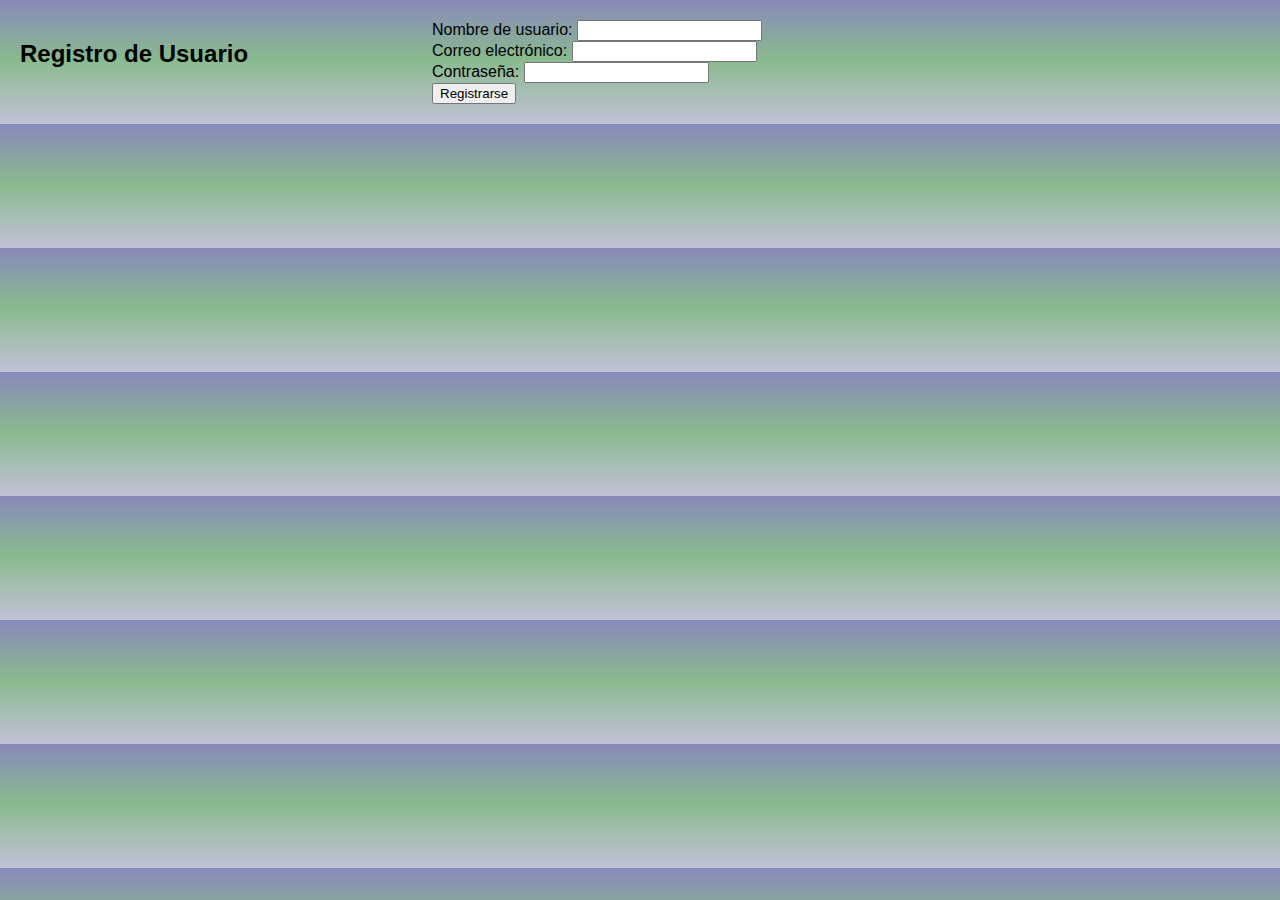
==== registro_usuario.html @ 465cb696 "saco carpetas y dejo afuera archivos" ====
<!DOCTYPE html>
<html lang="es">
<head>
  <meta charset="UTF-8">
  <meta name="viewport" content="width=device-width, initial-scale=1.0">
  <title>Registro de Usuario</title>
  <link rel="stylesheet" href="/estilo.css">
  <link rel="stylesheet" href="/estilos_generales.css">
</head>
<body>
  <div class="container">
  
    <h2>Registro de Usuario</h2>
    <form id="registration-form">
      <div class="form-group">
        <label for="username">Nombre de usuario:</label>
        <input type="text" id="username" name="username" required>
      </div>
      <div class="form-group">
        <label for="email">Correo electrónico:</label>
        <input type="email" id="email" name="email" required>
      </div>
      <div class="form-group">
        <label for="password">Contraseña:</label>
        <input type="password" id="password" name="password" required>
      </div>
      <button type="submit">Registrarse</button>
    </form>
    <div id="message" class="hidden"></div>
  </div>

  <script src="/script_registro.js"></script>
</body>
</html>
---- estilo.css ----
main{
    margin: 0 auto;
    max-width: 80%;
  }
  header {
    background-image: linear-gradient(to top, #48c6ef 0%, #6f86d6 100%);
    color: #fff;
    padding: 20px;
    text-align: center;
  }
  
  nav ul {
    list-style-type: none;
    padding: 0;
  }
  
  nav ul li {
    display: inline;
    margin-right: 20px;
  }
  
  nav ul li a {
    color: #fff;
    text-decoration: none;
  }
  
  .container {
    max-width:95%;
    display: grid;
    grid-template-columns: repeat(auto-fit, minmax(222px, 1fr));
    gap: 20px;
    padding: 20px;
  }
  
  .movie-card {
    position: relative;

   
    border-radius: 8px;
    overflow: hidden;
    box-shadow: 1px 2px 3px rgba(0, 0, 0, 0.481);
   
    background-color: #4800ff22;
    
  }
  
  .movie-card img {
    width: 100%;
    height: auto;
    border-radius: 8px;
    box-shadow: 1px 2px 3px rgba(255, 255, 255, 0.481);
   
  }
  
  .movie-card h3,
  .movie-card p {
    padding: 10px;
    margin: 0;
  }
  
  @media screen and (max-width: 768px) {
    .container {
      padding: 10px;
    }
  }

 /*hace aparecer la info de la peli de color blanco transparentado */
  .movie-info {
    position: absolute;
    top: 0;
    left: 0;
    width: 100%;
    height: 100%;
    
    background-image: linear-gradient(to top, #0c348357 0%, #a2b6df 100%, #022263 100%, #000000 100%);
    color: #fff; /* Texto blanco */
   
    
    display: none;
  }
  
  .movie-card:hover .movie-info {
    display: block; /* Muestra la información cuando se hace hover sobre la tarjeta */
  }
  
  

  footer {
    background-image: linear-gradient(to top, #48c6ef 0%, #6f86d6 100%);
    color: #fff;
    padding: 20px 0;
  }
  
  .footer-container {
    max-width: 1200px;
    margin: 0 auto;
    display: flex;
    justify-content: space-between;
    align-items: center;
  }
  
  .social-links a {
    color: #fff;
    text-decoration: none;
    margin-right: 15px;
    transition: color 0.3s ease;
    background-image: linear-gradient(to top, #48c6ef 0%, #6f86d6 100%);
    padding:5px;
  }
  
  .social-links a:hover {
    color: #ffd700; /* Cambia el color al pasar el mouse */
  }
  
  .social-links i {
    font-size: 24px;
  }
  
  .copyright {
    font-size: 14px;
  }
---- estilos_generales.css ----
body {
  
    font-family: Arial, sans-serif;
    background-image: linear-gradient(to top, #c2c1d7 0%, #89ba8e 52%, #8989ba 100%);
    background-blend-mode: multiply,multiply;
    margin: 0;
    padding: 0;
  }
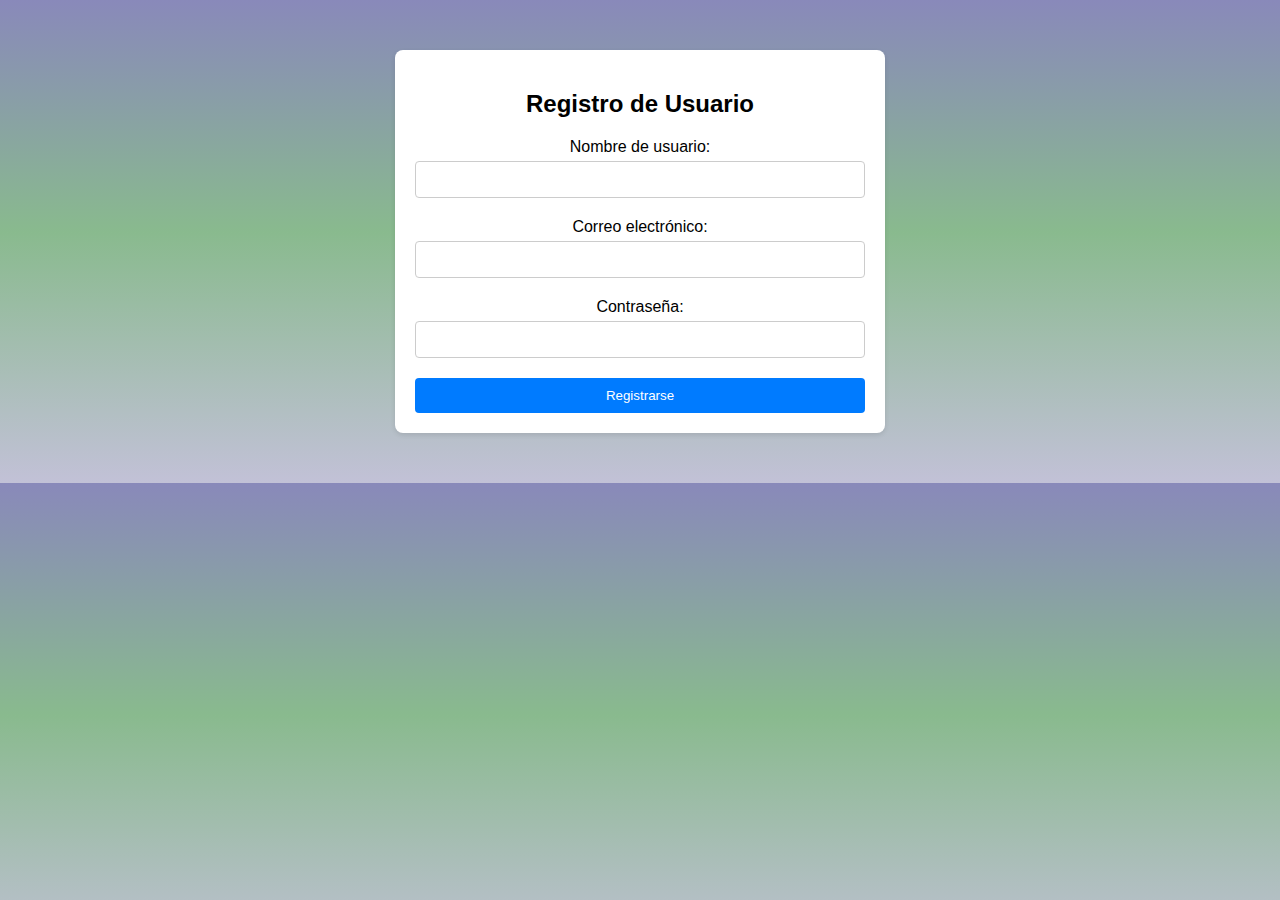
==== commit b4046558: "estilos registros" ====
--- a/registro_usuario.html
+++ b/registro_usuario.html
@@ -4,7 +4,7 @@
   <meta charset="UTF-8">
   <meta name="viewport" content="width=device-width, initial-scale=1.0">
   <title>Registro de Usuario</title>
-  <link rel="stylesheet" href="/estilo.css">
+  <link rel="stylesheet" href="estilos_registro.css">
   <link rel="stylesheet" href="/estilos_generales.css">
 </head>
 <body>
--- a/estilos_registro.css
+++ b/estilos_registro.css
@@ -0,0 +1,59 @@
+
+  
+  .container {
+    text-align: center;
+    max-width: 450px;
+    margin: 50px auto;
+    background-color: #fff;
+    padding: 20px;
+    border-radius: 8px;
+    box-shadow: 0 2px 5px rgba(0, 0, 0, 0.1);
+  }
+  
+  h2 {
+    text-align: center;
+  }
+  
+  .form-group {
+    margin-bottom: 20px;
+  }
+  
+  label {
+    display: block;
+    margin-bottom: 5px;
+  }
+  
+  input[type="text"],
+  input[type="email"],
+  input[type="password"] {
+    width: 95%;
+    padding: 10px;
+    border: 1px solid #ccc;
+    border-radius: 4px;
+  }
+  
+  button {
+    width: 100%;
+    padding: 10px;
+    background-color: #007bff;
+    border: none;
+    color: #fff;
+    border-radius: 4px;
+    cursor: pointer;
+  }
+  
+  button:hover {
+    background-color: #0056b3;
+  }
+  
+  .hidden {
+    display: none;
+  }
+  
+  #message {
+    margin-top: 20px;
+    padding: 10px;
+    text-align: center;
+    border-radius: 4px;
+  }
+  